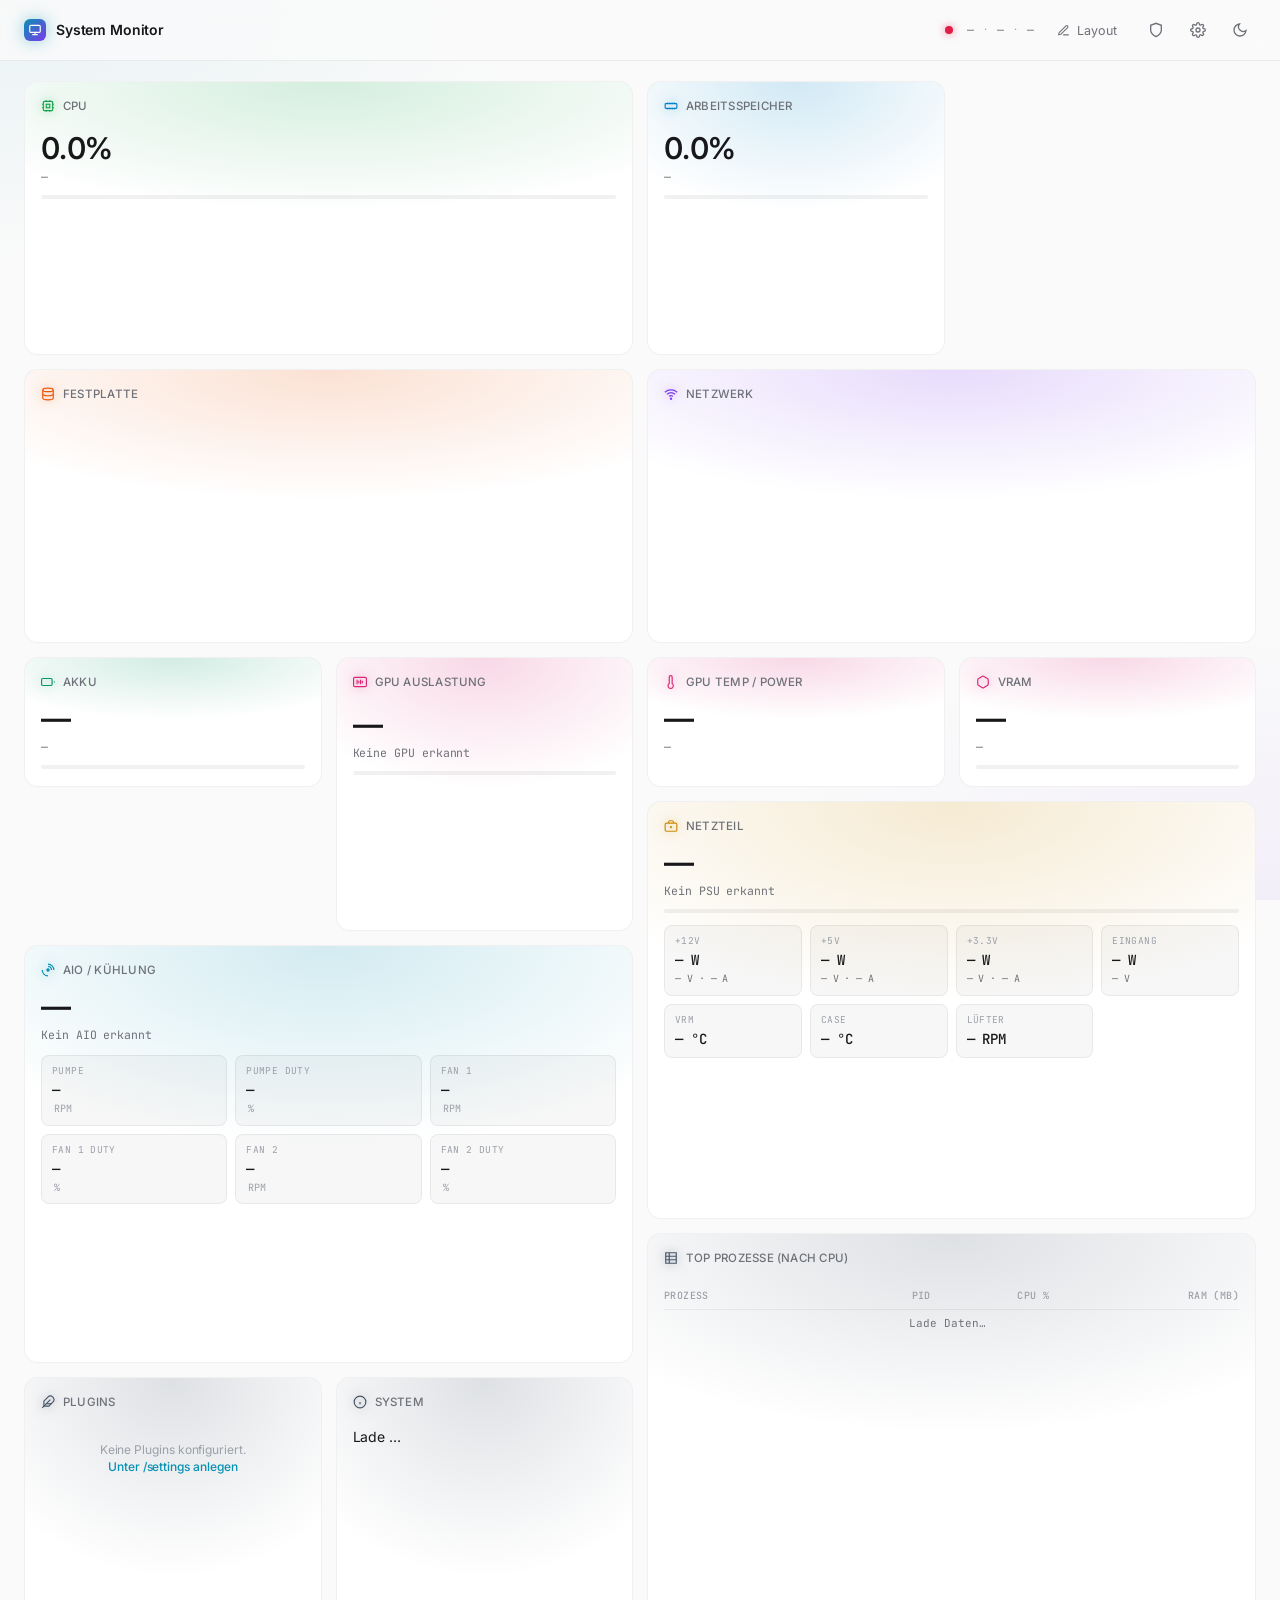
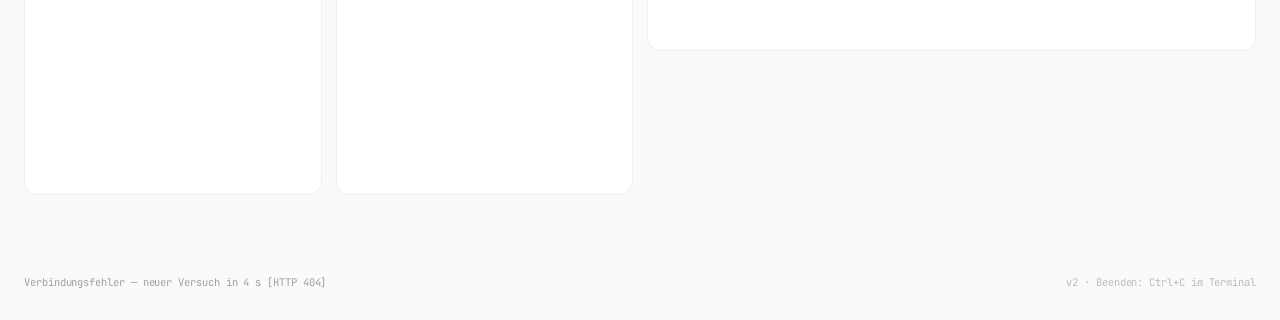
==== index.html @ d812b633 "Add files via upload" ====
<!DOCTYPE html>
<html lang="de" data-theme="dark">
<head>
  <meta charset="UTF-8" />
  <meta name="viewport" content="width=device-width, initial-scale=1.0" />
  <title>System Monitor</title>
  <link rel="preconnect" href="https://fonts.googleapis.com" />
  <link rel="preconnect" href="https://fonts.gstatic.com" crossorigin />
  <link href="https://fonts.googleapis.com/css2?family=Inter:wght@400;500;600;700&family=JetBrains+Mono:wght@400;500;600&display=swap" rel="stylesheet" />
  <link rel="stylesheet" href="style.css" />
</head>
<body data-edit="0">

  <!-- ── Topbar ─────────────────────────────────────────────────────── -->
  <header class="topbar">
    <div class="topbar-left">
      <svg class="logo-icon" viewBox="0 0 24 24" fill="none" stroke="currentColor" stroke-width="2" stroke-linecap="round" stroke-linejoin="round" aria-label="System Monitor">
        <rect x="3" y="4" width="18" height="12" rx="2"/>
        <path d="M8 20h8M12 16v4"/>
      </svg>
      <span class="logo-text">System Monitor</span>
    </div>

    <div class="topbar-right">
      <span class="status-dot online" title="Verbindungs­status"></span>
      <span id="hostname" class="meta">—</span>
      <span class="meta-divider">·</span>
      <span id="uptime" class="meta">—</span>
      <span class="meta-divider">·</span>
      <span id="timestamp" class="meta">—</span>

      <button class="edit-btn" id="edit-toggle" aria-label="Layout bearbeiten">
        <svg viewBox="0 0 24 24" fill="none" stroke="currentColor" stroke-width="2" stroke-linecap="round" stroke-linejoin="round">
          <path d="M12 20h9"/>
          <path d="M16.5 3.5a2.121 2.121 0 0 1 3 3L7 19l-4 1 1-4z"/>
        </svg>
        <span id="edit-label">Layout</span>
      </button>

      <a href="/settings" class="admin-link" title="Admin-Bereich" aria-label="Admin">
        <svg width="16" height="16" viewBox="0 0 24 24" fill="none" stroke="currentColor" stroke-width="2"><path d="M12 22s8-4 8-10V5l-8-3-8 3v7c0 6 8 10 8 10z"/></svg>
      </a>
      <button class="settings-btn" id="settings-btn" aria-label="Einstellungen">
        <svg width="16" height="16" viewBox="0 0 24 24" fill="none" stroke="currentColor" stroke-width="2"><circle cx="12" cy="12" r="3"/><path d="M19.4 15a1.65 1.65 0 0 0 .33 1.82l.06.06a2 2 0 0 1 0 2.83 2 2 0 0 1-2.83 0l-.06-.06a1.65 1.65 0 0 0-1.82-.33 1.65 1.65 0 0 0-1 1.51V21a2 2 0 0 1-4 0v-.09A1.65 1.65 0 0 0 9 19.4a1.65 1.65 0 0 0-1.82.33l-.06.06a2 2 0 0 1-2.83 0 2 2 0 0 1 0-2.83l.06-.06a1.65 1.65 0 0 0 .33-1.82 1.65 1.65 0 0 0-1.51-1H3a2 2 0 0 1 0-4h.09A1.65 1.65 0 0 0 4.6 9a1.65 1.65 0 0 0-.33-1.82l-.06-.06a2 2 0 0 1 0-2.83 2 2 0 0 1 2.83 0l.06.06a1.65 1.65 0 0 0 1.82.33H9a1.65 1.65 0 0 0 1-1.51V3a2 2 0 0 1 4 0v.09a1.65 1.65 0 0 0 1 1.51 1.65 1.65 0 0 0 1.82-.33l.06-.06a2 2 0 0 1 2.83 0 2 2 0 0 1 0 2.83l-.06.06a1.65 1.65 0 0 0-.33 1.82V9a1.65 1.65 0 0 0 1.51 1H21a2 2 0 0 1 0 4h-.09a1.65 1.65 0 0 0-1.51 1z"/></svg>
      </button>
      <button class="theme-toggle" data-theme-toggle aria-label="Theme wechseln">
        <svg width="16" height="16" viewBox="0 0 24 24" fill="none" stroke="currentColor" stroke-width="2"><path d="M21 12.79A9 9 0 1 1 11.21 3 7 7 0 0 0 21 12.79z"/></svg>
      </button>
    </div>
  </header>

  <!-- ── Dashboard ───────────────────────────────────────────────────── -->
  <main class="dashboard" id="dashboard">

    <!-- CPU -->
    <div class="card" data-card-id="cpu">
      <div class="card-edit-chrome">
        <button class="resize-chip" data-size="S" title="Klein">S</button>
        <button class="resize-chip" data-size="M" title="Mittel">M</button>
        <button class="resize-chip" data-size="L" title="Groß">L</button>
        <button class="remove-chip" data-action="hide" title="Ausblenden">×</button>
      </div>
      <div class="card-header">
        <svg viewBox="0 0 24 24" fill="none" stroke="currentColor" stroke-width="2"><rect x="4" y="4" width="16" height="16" rx="2"/><rect x="9" y="9" width="6" height="6"/><path d="M9 2v2M15 2v2M9 20v2M15 20v2M2 9h2M2 15h2M20 9h2M20 15h2"/></svg>
        <span class="card-label">CPU</span>
        <span class="card-extra" id="cpu-temp"></span>
      </div>
      <div class="card-row">
        <div class="card-value" id="cpu-pct">0.0%</div>
        <div class="spark-host" id="cpu-spark"></div>
      </div>
      <div class="card-sub" id="cpu-info">—</div>
      <div class="progress-bar"><div class="progress-fill" id="cpu-bar"></div></div>
      <div class="cpu-cores-grid" id="cpu-cores" title="Auslastung pro logischem Kern"></div>
    </div>

    <!-- RAM -->
    <div class="card" data-card-id="ram">
      <div class="card-edit-chrome">
        <button class="resize-chip" data-size="S">S</button>
        <button class="resize-chip" data-size="M">M</button>
        <button class="resize-chip" data-size="L">L</button>
        <button class="remove-chip" data-action="hide">×</button>
      </div>
      <div class="card-header">
        <svg viewBox="0 0 24 24" fill="none" stroke="currentColor" stroke-width="2"><rect x="2" y="8" width="20" height="8" rx="1"/><path d="M6 8V6M10 8V6M14 8V6M18 8V6M6 16v2M10 16v2M14 16v2M18 16v2"/></svg>
        <span class="card-label">Arbeitsspeicher</span>
      </div>
      <div class="card-row">
        <div class="card-value" id="ram-pct">0.0%</div>
        <div class="spark-host" id="ram-spark"></div>
      </div>
      <div class="card-sub" id="ram-info">—</div>
      <div class="progress-bar"><div class="progress-fill" id="ram-bar"></div></div>
      <div class="card-sub muted" id="ram-swap" style="display:none"></div>
    </div>

    <!-- Disk -->
    <div class="card" data-card-id="disk">
      <div class="card-edit-chrome">
        <button class="resize-chip" data-size="S">S</button>
        <button class="resize-chip" data-size="M">M</button>
        <button class="resize-chip" data-size="L">L</button>
        <button class="remove-chip" data-action="hide">×</button>
      </div>
      <div class="card-header">
        <svg viewBox="0 0 24 24" fill="none" stroke="currentColor" stroke-width="2"><ellipse cx="12" cy="5" rx="9" ry="3"/><path d="M21 12c0 1.66-4 3-9 3s-9-1.34-9-3"/><path d="M3 5v14c0 1.66 4 3 9 3s9-1.34 9-3V5"/></svg>
        <span class="card-label">Festplatte</span>
        <span class="card-extra" id="disk-io"></span>
      </div>
      <div id="disk-list"></div>
      <div class="spark-host wide" id="disk-spark"></div>
    </div>

    <!-- Netzwerk -->
    <div class="card" data-card-id="net">
      <div class="card-edit-chrome">
        <button class="resize-chip" data-size="S">S</button>
        <button class="resize-chip" data-size="M">M</button>
        <button class="resize-chip" data-size="L">L</button>
        <button class="remove-chip" data-action="hide">×</button>
      </div>
      <div class="card-header">
        <svg viewBox="0 0 24 24" fill="none" stroke="currentColor" stroke-width="2"><path d="M5 12.55a11 11 0 0 1 14.08 0"/><path d="M1.42 9a16 16 0 0 1 21.16 0"/><path d="M8.53 16.11a6 6 0 0 1 6.95 0"/><circle cx="12" cy="20" r="1" fill="currentColor"/></svg>
        <span class="card-label">Netzwerk</span>
      </div>
      <div id="net-interfaces-list"></div>
      <div class="spark-host wide" id="net-spark"></div>
    </div>

    <!-- Akku -->
    <div class="card" data-card-id="battery">
      <div class="card-edit-chrome">
        <button class="resize-chip" data-size="S">S</button>
        <button class="resize-chip" data-size="M">M</button>
        <button class="resize-chip" data-size="L">L</button>
        <button class="remove-chip" data-action="hide">×</button>
      </div>
      <div class="card-header">
        <svg viewBox="0 0 24 24" fill="none" stroke="currentColor" stroke-width="2"><rect x="1" y="6" width="18" height="12" rx="2"/><path d="M23 13v-2"/></svg>
        <span class="card-label">Akku</span>
      </div>
      <div class="card-value" id="bat-val">—</div>
      <div class="card-sub" id="bat-sub">—</div>
      <div class="progress-bar"><div class="progress-fill" id="bat-bar"></div></div>
    </div>

    <!-- GPU -->
    <div class="card" data-card-id="gpu">
      <div class="card-edit-chrome">
        <button class="resize-chip" data-size="S">S</button>
        <button class="resize-chip" data-size="M">M</button>
        <button class="resize-chip" data-size="L">L</button>
        <button class="remove-chip" data-action="hide">×</button>
      </div>
      <div class="card-header">
        <svg viewBox="0 0 24 24" fill="none" stroke="currentColor" stroke-width="2"><rect x="1" y="4" width="22" height="16" rx="2"/><path d="M7 8v8M10 10v4M13 8v8M16 10v4"/></svg>
        <span class="card-label">GPU Auslastung</span>
      </div>
      <div class="card-row">
        <div class="card-value" id="gpu-load">—</div>
        <div class="spark-host" id="gpu-spark"></div>
      </div>
      <div class="card-sub" id="gpu-name">Keine GPU erkannt</div>
      <div class="progress-bar"><div class="progress-fill" id="gpu-bar"></div></div>
    </div>

    <!-- GPU Temp / Power -->
    <div class="card" data-card-id="gputemp">
      <div class="card-edit-chrome">
        <button class="resize-chip" data-size="S">S</button>
        <button class="resize-chip" data-size="M">M</button>
        <button class="resize-chip" data-size="L">L</button>
        <button class="remove-chip" data-action="hide">×</button>
      </div>
      <div class="card-header">
        <svg viewBox="0 0 24 24" fill="none" stroke="currentColor" stroke-width="2"><path d="M14 14.76V3.5a2.5 2.5 0 0 0-5 0v11.26a4.5 4.5 0 1 0 5 0z"/></svg>
        <span class="card-label">GPU Temp / Power</span>
      </div>
      <div class="card-value" id="gpu-temp-val">—</div>
      <div class="card-sub" id="gpu-power">—</div>
    </div>

    <!-- VRAM -->
    <div class="card" data-card-id="vram">
      <div class="card-edit-chrome">
        <button class="resize-chip" data-size="S">S</button>
        <button class="resize-chip" data-size="M">M</button>
        <button class="resize-chip" data-size="L">L</button>
        <button class="remove-chip" data-action="hide">×</button>
      </div>
      <div class="card-header">
        <svg viewBox="0 0 24 24" fill="none" stroke="currentColor" stroke-width="2"><path d="M21 16V8a2 2 0 0 0-1-1.73l-7-4a2 2 0 0 0-2 0l-7 4A2 2 0 0 0 3 8v8a2 2 0 0 0 1 1.73l7 4a2 2 0 0 0 2 0l7-4A2 2 0 0 0 21 16z"/></svg>
        <span class="card-label">VRAM</span>
      </div>
      <div class="card-value" id="vram-pct">—</div>
      <div class="card-sub" id="vram-info">—</div>
      <div class="progress-bar"><div class="progress-fill" id="vram-bar"></div></div>
    </div>

    <!-- PSU -->
    <div class="card" data-card-id="psu">
      <div class="card-edit-chrome">
        <button class="resize-chip" data-size="S">S</button>
        <button class="resize-chip" data-size="M">M</button>
        <button class="resize-chip" data-size="L">L</button>
        <button class="remove-chip" data-action="hide">×</button>
      </div>
      <div class="card-header">
        <svg viewBox="0 0 24 24" fill="none" stroke="currentColor" stroke-width="2"><rect x="2" y="7" width="20" height="14" rx="2"/><path d="M16 7V5a2 2 0 0 0-2-2h-4a2 2 0 0 0-2 2v2"/><line x1="12" y1="12" x2="12" y2="16"/><line x1="10" y1="14" x2="14" y2="14"/></svg>
        <span class="card-label">Netzteil</span>
      </div>
      <div class="psu-top">
        <div>
          <div class="card-value" id="psu-total">—</div>
          <div class="card-sub" id="psu-name">Kein PSU erkannt</div>
        </div>
        <div class="psu-efficiency" id="psu-efficiency-box" style="display:none">
          <span id="psu-efficiency">—</span><span class="psu-eff-unit">% Eff.</span>
        </div>
      </div>
      <div class="progress-bar"><div class="progress-fill" id="psu-bar"></div></div>
      <div class="psu-rails">
        <div class="psu-rail"><span class="psu-rail-label">+12V</span><span class="psu-rail-val"><span id="psu-12v-w">—</span> W</span><span class="psu-rail-sub"><span id="psu-12v-v">—</span> V · <span id="psu-12v-a">—</span> A</span></div>
        <div class="psu-rail"><span class="psu-rail-label">+5V</span><span class="psu-rail-val"><span id="psu-5v-w">—</span> W</span><span class="psu-rail-sub"><span id="psu-5v-v">—</span> V · <span id="psu-5v-a">—</span> A</span></div>
        <div class="psu-rail"><span class="psu-rail-label">+3.3V</span><span class="psu-rail-val"><span id="psu-33v-w">—</span> W</span><span class="psu-rail-sub"><span id="psu-33v-v">—</span> V · <span id="psu-33v-a">—</span> A</span></div>
        <div class="psu-rail"><span class="psu-rail-label">Eingang</span><span class="psu-rail-val"><span id="psu-input-w">—</span> W</span><span class="psu-rail-sub"><span id="psu-input-v">—</span> V</span></div>
        <div class="psu-rail"><span class="psu-rail-label">VRM</span><span class="psu-rail-val"><span id="psu-temp-vrm">—</span> °C</span></div>
        <div class="psu-rail"><span class="psu-rail-label">Case</span><span class="psu-rail-val"><span id="psu-temp-case">—</span> °C</span></div>
        <div class="psu-rail"><span class="psu-rail-label">Lüfter</span><span class="psu-rail-val"><span id="psu-fan">—</span> RPM</span></div>
      </div>
    </div>

    <!-- AIO -->
    <div class="card" data-card-id="aio">
      <div class="card-edit-chrome">
        <button class="resize-chip" data-size="S">S</button>
        <button class="resize-chip" data-size="M">M</button>
        <button class="resize-chip" data-size="L">L</button>
        <button class="remove-chip" data-action="hide">×</button>
      </div>
      <div class="card-header">
        <svg viewBox="0 0 24 24" fill="none" stroke="currentColor" stroke-width="2"><path d="M12 2a10 10 0 0 1 10 10"/><path d="M12 6a6 6 0 0 1 6 6"/><circle cx="12" cy="12" r="2" fill="currentColor"/><path d="M2 12a10 10 0 0 0 10 10"/></svg>
        <span class="card-label">AIO / Kühlung</span>
      </div>
      <div class="card-value" id="aio-temp">—</div>
      <div class="card-sub" id="aio-name">Kein AIO erkannt</div>
      <div class="aio-grid">
        <div class="aio-item"><span class="aio-label">Pumpe</span><span id="aio-pump-rpm">—</span><span class="aio-unit">RPM</span></div>
        <div class="aio-item"><span class="aio-label">Pumpe Duty</span><span id="aio-pump-duty">—</span><span class="aio-unit">%</span></div>
        <div class="aio-item"><span class="aio-label">Fan 1</span><span id="aio-fan1-rpm">—</span><span class="aio-unit">RPM</span></div>
        <div class="aio-item"><span class="aio-label">Fan 1 Duty</span><span id="aio-fan1-duty">—</span><span class="aio-unit">%</span></div>
        <div class="aio-item"><span class="aio-label">Fan 2</span><span id="aio-fan2-rpm">—</span><span class="aio-unit">RPM</span></div>
        <div class="aio-item"><span class="aio-label">Fan 2 Duty</span><span id="aio-fan2-duty">—</span><span class="aio-unit">%</span></div>
      </div>
    </div>

    <!-- Top Prozesse -->
    <div class="card" data-card-id="procs">
      <div class="card-edit-chrome">
        <button class="resize-chip" data-size="S">S</button>
        <button class="resize-chip" data-size="M">M</button>
        <button class="resize-chip" data-size="L">L</button>
        <button class="remove-chip" data-action="hide">×</button>
      </div>
      <div class="card-header">
        <svg viewBox="0 0 24 24" fill="none" stroke="currentColor" stroke-width="2"><path d="M3 3h18v18H3zM3 9h18M3 15h18M9 3v18"/></svg>
        <span class="card-label">Top Prozesse (nach CPU)</span>
      </div>
      <table class="proc-table">
        <thead><tr><th>Prozess</th><th>PID</th><th>CPU %</th><th>RAM (MB)</th></tr></thead>
        <tbody id="proc-body"><tr><td colspan="4" class="proc-loading">Lade Daten…</td></tr></tbody>
      </table>
    </div>

    <!-- Plugins -->
    <div class="card" data-card-id="plugins">
      <div class="card-edit-chrome">
        <button class="resize-chip" data-size="S">S</button>
        <button class="resize-chip" data-size="M">M</button>
        <button class="resize-chip" data-size="L">L</button>
        <button class="remove-chip" data-action="hide">×</button>
      </div>
      <div class="card-header">
        <svg viewBox="0 0 24 24" fill="none" stroke="currentColor" stroke-width="2"><path d="M20.24 12.24a6 6 0 0 0-8.49-8.49L5 10.5V19h8.5z"/><line x1="16" y1="8" x2="2" y2="22"/><line x1="17.5" y1="15" x2="9" y2="15"/></svg>
        <span class="card-label">Plugins</span>
        <span class="card-extra" id="plugins-status"></span>
      </div>
      <div id="plugins-list" class="plugins-list">
        <div class="plugins-empty">Keine Plugins konfiguriert.<br>
          <a href="/settings" class="plugins-link">Unter /settings anlegen</a>
        </div>
      </div>
    </div>

    <!-- System-Info -->
    <div class="card" data-card-id="sysinfo">
      <div class="card-edit-chrome">
        <button class="resize-chip" data-size="S">S</button>
        <button class="resize-chip" data-size="M">M</button>
        <button class="resize-chip" data-size="L">L</button>
        <button class="remove-chip" data-action="hide">×</button>
      </div>
      <div class="card-header">
        <svg viewBox="0 0 24 24" fill="none" stroke="currentColor" stroke-width="2"><circle cx="12" cy="12" r="10"/><line x1="12" y1="16" x2="12" y2="12"/><line x1="12" y1="8" x2="12.01" y2="8"/></svg>
        <span class="card-label">System</span>
      </div>
      <div id="system-info" class="sys-info">Lade …</div>
    </div>

  </main>

  <!-- ── Hidden cards drawer (edit mode) ───────────────────────────── -->
  <div class="hidden-drawer" id="hidden-drawer">
    <div class="hint">Ausgeblendete Kacheln — klicken zum Wiederherstellen</div>
  </div>

  <!-- ── Edit toolbar ─────────────────────────────────────────────── -->
  <div class="edit-toolbar" id="edit-toolbar">
    <div class="et-info"><b id="et-count">0</b> Kacheln · Ziehen zum Sortieren · S/M/L für Größe</div>
    <div class="et-sep"></div>
    <button class="et-btn" id="et-reset">Zurücksetzen</button>
    <button class="et-btn primary" id="et-done">Fertig &amp; speichern</button>
  </div>

  <!-- ── Footer ───────────────────────────────────────────────────── -->
  <footer class="footer">
    <span id="refresh-note">Verbinde …</span>
    <span class="footer-hint">v2 · Beenden: Ctrl+C im Terminal</span>
  </footer>

  <!-- ── Settings Overlay (Quick-Panel) ───────────────────────────── -->
  <div class="settings-overlay" id="settings-overlay"></div>
  <aside class="settings-panel" id="settings-panel" aria-hidden="true">
    <div class="settings-header">
      <span class="settings-title">Dashboard konfigurieren</span>
      <button class="settings-close" id="settings-close" aria-label="Schließen">
        <svg width="14" height="14" viewBox="0 0 24 24" fill="none" stroke="currentColor" stroke-width="2"><line x1="18" y1="6" x2="6" y2="18"/><line x1="6" y1="6" x2="18" y2="18"/></svg>
      </button>
    </div>
    <div class="settings-section">
      <div class="settings-section-title">Allgemein</div>
      <div class="settings-row">
        <label class="settings-label" for="cfg-title">Titel</label>
        <input class="settings-input" id="cfg-title" type="text" />
      </div>
      <div class="settings-row">
        <label class="settings-label" for="cfg-refresh">Aktualisierung (ms)</label>
        <input class="settings-input" id="cfg-refresh" type="number" min="1000" step="500" />
      </div>
    </div>
    <div class="settings-section">
      <div class="settings-section-title">Kacheln — ziehen zum Sortieren</div>
      <ul class="settings-card-list" id="settings-card-list"></ul>
    </div>
    <div class="settings-footer">
      <button class="settings-save" id="settings-save">Speichern</button>
      <span class="settings-status" id="settings-status"></span>
    </div>
  </aside>

  <script src="app.js"></script>
  <script>
/* =========================================================================
   System Monitor — Dashboard Edit Layer (v2)
   - Drag & Drop zum Sortieren
   - S/M/L Resize per Kachel (12-Spalten Bento-Grid)
   - Verbergen → Wiederherstellen über Chip-Drawer
   - Persistenz lokal in localStorage (Override über Backend-Config)
   ========================================================================= */

(function () {
  const LS_KEY = 'sysmon-layout-v2';
  const CARD_IDS = [
    'cpu', 'ram', 'gpu', 'disk', 'net', 'battery',
    'gputemp', 'vram', 'psu', 'aio', 'procs', 'plugins', 'sysinfo'
  ];

  // Per-Kachel Größen-Presets (CSS-Grid Spans)
  const SIZE_PRESETS = {
    cpu:     { S: { w: 3, h: 2 }, M: { w: 6, h: 2 }, L: { w: 6, h: 3 } },
    ram:     { S: { w: 3, h: 1 }, M: { w: 3, h: 2 }, L: { w: 6, h: 2 } },
    gpu:     { S: { w: 3, h: 1 }, M: { w: 3, h: 2 }, L: { w: 6, h: 2 } },
    disk:    { S: { w: 3, h: 2 }, M: { w: 6, h: 2 }, L: { w: 6, h: 3 } },
    net:     { S: { w: 3, h: 2 }, M: { w: 6, h: 2 }, L: { w: 6, h: 3 } },
    battery: { S: { w: 3, h: 1 }, M: { w: 3, h: 2 }, L: { w: 6, h: 2 } },
    gputemp: { S: { w: 3, h: 1 }, M: { w: 3, h: 2 }, L: { w: 6, h: 2 } },
    vram:    { S: { w: 3, h: 1 }, M: { w: 3, h: 2 }, L: { w: 6, h: 2 } },
    psu:     { S: { w: 3, h: 3 }, M: { w: 6, h: 3 }, L: { w: 12, h: 3 } },
    aio:     { S: { w: 3, h: 3 }, M: { w: 6, h: 3 }, L: { w: 12, h: 3 } },
    procs:   { S: { w: 3, h: 3 }, M: { w: 6, h: 3 }, L: { w: 6, h: 4 } },
    plugins: { S: { w: 3, h: 2 }, M: { w: 3, h: 3 }, L: { w: 6, h: 3 } },
    sysinfo: { S: { w: 3, h: 2 }, M: { w: 3, h: 3 }, L: { w: 6, h: 3 } },
  };

  const CARD_NAMES = {
    cpu: 'CPU', ram: 'Arbeitsspeicher', gpu: 'GPU', disk: 'Festplatte',
    net: 'Netzwerk', battery: 'Akku', gputemp: 'GPU Temp', vram: 'VRAM',
    psu: 'Netzteil', aio: 'AIO', procs: 'Prozesse', plugins: 'Plugins',
    sysinfo: 'System',
  };

  /* ─── Layout state ───────────────────────────────────────────────── */
  let layout = loadLayout();

  function loadLayout() {
    try {
      const raw = localStorage.getItem(LS_KEY);
      if (raw) {
        const parsed = JSON.parse(raw);
        if (Array.isArray(parsed)) {
          // Sicherstellen, dass alle bekannten Karten enthalten sind
          const seen = new Set(parsed.map(p => p.id));
          for (const id of CARD_IDS) {
            if (!seen.has(id)) parsed.push({ id, w: null, h: null, hidden: false });
          }
          return parsed.filter(p => CARD_IDS.includes(p.id));
        }
      }
    } catch (e) {
      console.warn('[edit] layout parse error', e);
    }
    // Default: keine Overrides — Backend bestimmt Reihenfolge/Sichtbarkeit
    return CARD_IDS.map(id => ({ id, w: null, h: null, hidden: false }));
  }

  function saveLayout() {
    try { localStorage.setItem(LS_KEY, JSON.stringify(layout)); }
    catch (e) { console.warn('[edit] localStorage failed', e); }
  }

  /* ─── Apply layout to DOM ────────────────────────────────────────── */
  function applyLayout() {
    const grid = document.getElementById('dashboard');
    if (!grid) return;

    layout.forEach((item, idx) => {
      const el = grid.querySelector(`.card[data-card-id="${item.id}"]`);
      if (!el) return;

      // Größe (nur wenn explizit gesetzt — sonst CSS-Default behalten)
      if (item.w != null) el.setAttribute('data-w', String(item.w));
      else el.removeAttribute('data-w');
      if (item.h != null) el.setAttribute('data-h', String(item.h));
      else el.removeAttribute('data-h');

      // Sichtbarkeit
      if (item.hidden) {
        el.style.display = 'none';
      } else if (el.style.display === 'none') {
        // Nur überschreiben, wenn wir's verstecken — sonst app.js seinen Lauf lassen
        el.style.display = '';
      }

      // Reihenfolge (nur wenn User Layout vom Default abweicht)
      const userHasReordered = layout.some(l => l.w != null || l.h != null || l.hidden);
      if (userHasReordered) {
        el.style.order = String(idx);
      }

      // Aktiven Resize-Chip markieren
      const preset = SIZE_PRESETS[item.id];
      if (preset && item.w != null && item.h != null) {
        const activeSize = Object.entries(preset)
          .find(([, v]) => v.w === item.w && v.h === item.h)?.[0];
        el.querySelectorAll('.resize-chip').forEach(c => {
          c.classList.toggle('active', c.dataset.size === activeSize);
        });
      } else {
        el.querySelectorAll('.resize-chip').forEach(c => c.classList.remove('active'));
      }
    });

    renderHiddenDrawer();
    updateEditCount();
  }

  function renderHiddenDrawer() {
    const drawer = document.getElementById('hidden-drawer');
    if (!drawer) return;
    drawer.querySelectorAll('.hidden-chip').forEach(n => n.remove());

    const hidden = layout.filter(l => l.hidden);
    drawer.classList.toggle('has-items', hidden.length > 0);

    for (const item of hidden) {
      const chip = document.createElement('button');
      chip.className = 'hidden-chip';
      chip.type = 'button';
      chip.innerHTML = `
        <svg viewBox="0 0 24 24" fill="none" stroke="currentColor" stroke-width="2"><line x1="12" y1="5" x2="12" y2="19"/><line x1="5" y1="12" x2="19" y2="12"/></svg>
        ${CARD_NAMES[item.id] || item.id}`;
      chip.addEventListener('click', () => {
        item.hidden = false;
        saveLayout();
        applyLayout();
      });
      drawer.appendChild(chip);
    }
  }

  function updateEditCount() {
    const visibleCards = document.querySelectorAll('.card');
    const visible = [...visibleCards].filter(el => el.style.display !== 'none').length;
    const countEl = document.getElementById('et-count');
    if (countEl) countEl.textContent = visible;
  }

  /* ─── Edit Mode Toggle ───────────────────────────────────────────── */
  function setEditMode(on) {
    document.body.dataset.edit = on ? '1' : '0';
    const label = document.getElementById('edit-label');
    if (label) label.textContent = on ? 'Fertig' : 'Layout';
  }

  /* ─── Drag & Drop Reorder ────────────────────────────────────────── */
  let dragId = null;

  function bindDrag(card) {
    card.setAttribute('draggable', 'true');

    card.addEventListener('dragstart', e => {
      if (document.body.dataset.edit !== '1') {
        e.preventDefault();
        return;
      }
      dragId = card.dataset.cardId;
      card.classList.add('dragging');
      e.dataTransfer.effectAllowed = 'move';
      try { e.dataTransfer.setData('text/plain', dragId); } catch {}
    });

    card.addEventListener('dragend', () => {
      card.classList.remove('dragging');
      document.querySelectorAll('.drop-target').forEach(n => n.classList.remove('drop-target'));
      dragId = null;
    });

    card.addEventListener('dragover', e => {
      if (document.body.dataset.edit !== '1' || !dragId) return;
      if (card.dataset.cardId === dragId) return;
      e.preventDefault();
      e.dataTransfer.dropEffect = 'move';
      card.classList.add('drop-target');
    });

    card.addEventListener('dragleave', () => card.classList.remove('drop-target'));

    card.addEventListener('drop', e => {
      e.preventDefault();
      card.classList.remove('drop-target');
      if (!dragId || card.dataset.cardId === dragId) return;

      const fromIdx = layout.findIndex(x => x.id === dragId);
      const toIdx = layout.findIndex(x => x.id === card.dataset.cardId);
      if (fromIdx < 0 || toIdx < 0) return;

      const [moved] = layout.splice(fromIdx, 1);
      layout.splice(toIdx, 0, moved);
      saveLayout();
      applyLayout();
    });
  }

  /* ─── Resize / Hide ──────────────────────────────────────────────── */
  function bindChrome(card) {
    const id = card.dataset.cardId;

    card.querySelectorAll('.resize-chip').forEach(chip => {
      chip.addEventListener('click', e => {
        e.stopPropagation();
        const size = chip.dataset.size;
        const preset = SIZE_PRESETS[id];
        if (!preset || !preset[size]) return;

        const item = layout.find(x => x.id === id);
        if (!item) return;

        item.w = preset[size].w;
        item.h = preset[size].h;
        saveLayout();
        applyLayout();
      });
    });

    const removeBtn = card.querySelector('.remove-chip');
    if (removeBtn) {
      removeBtn.addEventListener('click', e => {
        e.stopPropagation();
        const item = layout.find(x => x.id === id);
        if (!item) return;
        item.hidden = true;
        saveLayout();
        applyLayout();
      });
    }
  }

  /* ─── Init ───────────────────────────────────────────────────────── */
  function init() {
    document.querySelectorAll('.card[data-card-id]').forEach(card => {
      bindDrag(card);
      bindChrome(card);
    });

    const editBtn = document.getElementById('edit-toggle');
    if (editBtn) {
      editBtn.addEventListener('click', () => {
        setEditMode(document.body.dataset.edit !== '1');
      });
    }

    const doneBtn = document.getElementById('et-done');
    if (doneBtn) doneBtn.addEventListener('click', () => setEditMode(false));

    const resetBtn = document.getElementById('et-reset');
    if (resetBtn) {
      resetBtn.addEventListener('click', () => {
        if (!confirm('Layout zurücksetzen? Die Backend-Konfiguration aus /settings wird wieder verwendet.')) return;
        localStorage.removeItem(LS_KEY);
        layout = loadLayout();
        // data-w/data-h Attribute entfernen, display zurücksetzen
        document.querySelectorAll('.card[data-card-id]').forEach(el => {
          el.removeAttribute('data-w');
          el.removeAttribute('data-h');
          el.style.display = '';
          el.style.order = '';
          el.querySelectorAll('.resize-chip').forEach(c => c.classList.remove('active'));
        });
        renderHiddenDrawer();
        updateEditCount();
      });
    }

    // ESC zum Beenden
    document.addEventListener('keydown', e => {
      if (e.key === 'Escape' && document.body.dataset.edit === '1') {
        setEditMode(false);
      }
    });

    // Layout nach app.js applyConfig anwenden (kleines Delay)
    setTimeout(() => {
      applyLayout();
    }, 250);

    // Falls Layout-Daten existieren, früh anwenden
    if (layout.some(l => l.w != null || l.h != null || l.hidden)) {
      applyLayout();
    }
  }

  if (document.readyState === 'loading') {
    document.addEventListener('DOMContentLoaded', init);
  } else {
    init();
  }
})();

</script>
</body>
</html>
---- style.css ----
/* =========================================================================
   System Monitor — v2 Stylesheet
   - Dark/Light Theme via [data-theme] on <html>
   - Cyan → Violett Akzent-Gradient
   - Bento-Grid Dashboard
   ========================================================================= */

:root[data-theme="dark"] {
  --bg: #08090b;
  --bg-elev: #0d0f12;
  --card: #0f1115;
  --card-hover: #131519;
  --border: rgba(255, 255, 255, 0.06);
  --border-strong: rgba(255, 255, 255, 0.10);
  --border-accent: rgba(255, 255, 255, 0.18);
  --text: #e8eaee;
  --text-2: #8a8f98;
  --text-3: #5b6068;

  --accent: #22d3ee;
  --accent-2: #a78bfa;
  --accent-text: #0a1416;

  --c-cpu: #4ade80;
  --c-ram: #38bdf8;
  --c-disk: #fb923c;
  --c-net: #a78bfa;
  --c-gpu: #f472b6;
  --c-gputemp: #f472b6;
  --c-vram: #f472b6;
  --c-battery: #34d399;
  --c-psu: #facc15;
  --c-aio: #22d3ee;
  --c-procs: #94a3b8;
  --c-plugins: #94a3b8;
  --c-sysinfo: #94a3b8;

  --ok: #34d399;
  --warn: #fb923c;
  --danger: #f43f5e;

  color-scheme: dark;
}

:root[data-theme="light"] {
  --bg: #fafafa;
  --bg-elev: #ffffff;
  --card: #ffffff;
  --card-hover: #f7f7f8;
  --border: rgba(0, 0, 0, 0.06);
  --border-strong: rgba(0, 0, 0, 0.10);
  --border-accent: rgba(0, 0, 0, 0.18);
  --text: #18181b;
  --text-2: #6e7178;
  --text-3: #9ca0a8;

  --accent: #0891b2;
  --accent-2: #7c3aed;
  --accent-text: #ffffff;

  --c-cpu: #16a34a;
  --c-ram: #0284c7;
  --c-disk: #ea580c;
  --c-net: #7c3aed;
  --c-gpu: #db2777;
  --c-gputemp: #db2777;
  --c-vram: #db2777;
  --c-battery: #059669;
  --c-psu: #ca8a04;
  --c-aio: #0891b2;
  --c-procs: #475569;
  --c-plugins: #475569;
  --c-sysinfo: #475569;

  --ok: #059669;
  --warn: #ea580c;
  --danger: #e11d48;

  color-scheme: light;
}

* { box-sizing: border-box; }

html, body {
  margin: 0;
  padding: 0;
  background:
    radial-gradient(ellipse 70% 50% at 0% 0%, color-mix(in srgb, var(--accent) 7%, transparent), transparent 60%),
    radial-gradient(ellipse 70% 50% at 100% 100%, color-mix(in srgb, var(--accent-2) 6%, transparent), transparent 60%),
    var(--bg);
  background-attachment: fixed;
  color: var(--text);
  font-family: 'Inter', -apple-system, BlinkMacSystemFont, 'Segoe UI', system-ui, sans-serif;
  font-size: 14px;
  line-height: 1.45;
  letter-spacing: -0.005em;
  -webkit-font-smoothing: antialiased;
}

a { color: inherit; text-decoration: none; }
button { font-family: inherit; }

::-webkit-scrollbar { width: 8px; height: 8px; }
::-webkit-scrollbar-track { background: transparent; }
::-webkit-scrollbar-thumb { background: var(--border-strong); border-radius: 4px; }
::-webkit-scrollbar-thumb:hover { background: var(--text-3); }

/* ─────────────────────────────  topbar  ────────────────────────────── */
.topbar {
  position: sticky; top: 0; z-index: 50;
  display: flex; align-items: center; justify-content: space-between;
  padding: 14px 24px;
  background: color-mix(in srgb, var(--bg) 80%, transparent);
  backdrop-filter: saturate(140%) blur(12px);
  -webkit-backdrop-filter: saturate(140%) blur(12px);
  border-bottom: 1px solid var(--border);
}

.topbar-left {
  display: flex; align-items: center; gap: 10px;
  font-weight: 600; font-size: 14px; letter-spacing: -0.01em;
}

.logo-icon {
  width: 22px; height: 22px;
  padding: 4px;
  border-radius: 6px;
  background: linear-gradient(135deg, var(--accent), var(--accent-2));
  color: #ffffff;
  box-shadow: 0 0 16px color-mix(in srgb, var(--accent) 40%, transparent);
}

.logo-text {
  font-weight: 600;
}

.topbar-right {
  display: flex; align-items: center; gap: 10px;
}

.meta {
  font-family: 'JetBrains Mono', monospace;
  font-size: 11.5px;
  color: var(--text-2);
}

.meta-divider {
  color: var(--text-3);
  font-size: 11px;
}

.status-dot {
  width: 8px; height: 8px; border-radius: 50%;
  background: var(--ok);
  box-shadow: 0 0 0 0 color-mix(in srgb, var(--ok) 50%, transparent),
              0 0 8px color-mix(in srgb, var(--ok) 60%, transparent);
  animation: dotPulse 2.4s ease-out infinite;
  margin-right: 4px;
}

.status-dot.offline {
  background: var(--danger);
  animation: none;
  box-shadow: 0 0 8px color-mix(in srgb, var(--danger) 60%, transparent);
}

@keyframes dotPulse {
  0%   { box-shadow: 0 0 0 0   color-mix(in srgb, var(--ok) 50%, transparent), 0 0 8px color-mix(in srgb, var(--ok) 60%, transparent); }
  70%  { box-shadow: 0 0 0 8px color-mix(in srgb, var(--ok) 0%,  transparent), 0 0 8px color-mix(in srgb, var(--ok) 60%, transparent); }
  100% { box-shadow: 0 0 0 0   color-mix(in srgb, var(--ok) 0%,  transparent), 0 0 8px color-mix(in srgb, var(--ok) 60%, transparent); }
}

.settings-btn, .theme-toggle, .admin-link, .edit-btn {
  width: 32px; height: 32px;
  display: inline-flex; align-items: center; justify-content: center;
  background: transparent;
  color: var(--text-2);
  border: 1px solid transparent;
  border-radius: 8px;
  cursor: pointer;
  transition: all .15s ease;
}
.settings-btn:hover, .theme-toggle:hover, .admin-link:hover, .edit-btn:hover {
  color: var(--text);
  background: var(--card);
  border-color: var(--border);
}

.edit-btn {
  width: auto; padding: 0 12px;
  font-size: 12.5px;
  gap: 7px;
}
.edit-btn svg { width: 13px; height: 13px; }
body[data-edit="1"] .edit-btn {
  background: linear-gradient(135deg, var(--accent), var(--accent-2));
  color: var(--accent-text);
  border-color: transparent;
  box-shadow: 0 0 0 3px color-mix(in srgb, var(--accent) 18%, transparent);
}

/* ─────────────────────────────  dashboard / bento  ─────────────────── */
.dashboard {
  display: grid;
  grid-template-columns: repeat(12, 1fr);
  grid-auto-rows: 130px;
  gap: 14px;
  padding: 20px 24px 60px;
  max-width: 1600px;
  margin: 0 auto;
  position: relative;
}

body[data-edit="1"] .dashboard {
  background-image:
    linear-gradient(to right, var(--border) 1px, transparent 1px),
    linear-gradient(to bottom, var(--border) 1px, transparent 1px);
  background-size: calc((100% - 13 * 14px) / 12 + 14px) 144px;
  background-position: 0 0;
  border-radius: 14px;
}

/* ─────────────────────────────  cards  ─────────────────────────────── */
.card {
  background: var(--card);
  border: 1px solid var(--border);
  border-radius: 14px;
  padding: 16px;
  display: flex; flex-direction: column;
  position: relative;
  overflow: hidden;
  grid-column: span 3;
  grid-row: span 2;
  transition: border-color .2s ease, transform .2s ease, opacity .2s ease;
}

.card::before {
  content: "";
  position: absolute; inset: 0;
  background: radial-gradient(120% 80% at 50% 0%, color-mix(in srgb, var(--c, var(--accent)) 18%, transparent), transparent 60%);
  pointer-events: none;
}

.card:hover { border-color: var(--border-strong); }

.card[data-w="3"]  { grid-column: span 3; }
.card[data-w="4"]  { grid-column: span 4; }
.card[data-w="6"]  { grid-column: span 6; }
.card[data-w="8"]  { grid-column: span 8; }
.card[data-w="12"] { grid-column: span 12; }
.card[data-h="1"]  { grid-row: span 1; }
.card[data-h="2"]  { grid-row: span 2; }
.card[data-h="3"]  { grid-row: span 3; }
.card[data-h="4"]  { grid-row: span 4; }

/* defaults per card-id */
.card[data-card-id="cpu"]     { --c: var(--c-cpu);     grid-column: span 6; grid-row: span 2; }
.card[data-card-id="ram"]     { --c: var(--c-ram);     grid-column: span 3; grid-row: span 2; }
.card[data-card-id="disk"]    { --c: var(--c-disk);    grid-column: span 6; grid-row: span 2; }
.card[data-card-id="net"]     { --c: var(--c-net);     grid-column: span 6; grid-row: span 2; }
.card[data-card-id="battery"] { --c: var(--c-battery); grid-column: span 3; grid-row: span 1; }
.card[data-card-id="gpu"]     { --c: var(--c-gpu);     grid-column: span 3; grid-row: span 2; }
.card[data-card-id="gputemp"] { --c: var(--c-gputemp); grid-column: span 3; grid-row: span 1; }
.card[data-card-id="vram"]    { --c: var(--c-vram);    grid-column: span 3; grid-row: span 1; }
.card[data-card-id="psu"]     { --c: var(--c-psu);     grid-column: span 6; grid-row: span 3; }
.card[data-card-id="aio"]     { --c: var(--c-aio);     grid-column: span 6; grid-row: span 3; }
.card[data-card-id="procs"]   { --c: var(--c-procs);   grid-column: span 6; grid-row: span 3; }
.card[data-card-id="plugins"] { --c: var(--c-plugins); grid-column: span 3; grid-row: span 3; }
.card[data-card-id="sysinfo"] { --c: var(--c-sysinfo); grid-column: span 3; grid-row: span 3; }

.card-header {
  display: flex; align-items: center; gap: 8px;
  color: var(--text-2);
  font-size: 11.5px; font-weight: 500;
  letter-spacing: 0.02em; text-transform: uppercase;
  margin-bottom: 12px;
  position: relative; z-index: 1;
}

.card-header svg {
  width: 14px; height: 14px;
  color: var(--c, var(--text-2));
  filter: drop-shadow(0 0 6px color-mix(in srgb, var(--c, var(--accent)) 50%, transparent));
}

.card-label { flex: 1; }

.card-extra {
  font-family: 'JetBrains Mono', monospace;
  font-size: 10.5px;
  color: var(--text-3);
  text-transform: none;
  letter-spacing: 0;
  display: inline-flex; align-items: center; gap: 6px;
}

.card-value {
  font-family: 'Inter', sans-serif;
  font-weight: 600;
  font-size: 30px;
  letter-spacing: -0.02em;
  color: var(--text);
  font-variant-numeric: tabular-nums;
  line-height: 1;
  position: relative; z-index: 1;
}
.card-value.warn   { color: var(--warn); }
.card-value.danger { color: var(--danger); }

.card-sub {
  font-size: 11.5px;
  color: var(--text-2);
  font-family: 'JetBrains Mono', monospace;
  margin-top: 6px;
  position: relative; z-index: 1;
}
.card-sub.muted { color: var(--text-3); }

.card-row {
  display: flex; align-items: flex-end; justify-content: space-between; gap: 10px;
  position: relative; z-index: 1;
}

/* progress bar */
.progress-bar {
  height: 4px; border-radius: 999px;
  background: color-mix(in srgb, var(--text) 6%, transparent);
  overflow: hidden;
  margin-top: 10px;
  position: relative; z-index: 1;
}
.progress-fill {
  display: block; height: 100%;
  width: 0%;
  background: linear-gradient(90deg, color-mix(in srgb, var(--c, var(--accent)) 70%, transparent), var(--c, var(--accent)));
  border-radius: 999px;
  box-shadow: 0 0 8px color-mix(in srgb, var(--c, var(--accent)) 50%, transparent);
  transition: width .8s cubic-bezier(.16, 1, .3, 1), background .2s ease;
}
.progress-fill.warn {
  background: linear-gradient(90deg, color-mix(in srgb, var(--warn) 70%, transparent), var(--warn));
  box-shadow: 0 0 8px color-mix(in srgb, var(--warn) 50%, transparent);
}
.progress-fill.danger {
  background: linear-gradient(90deg, color-mix(in srgb, var(--danger) 70%, transparent), var(--danger));
  box-shadow: 0 0 10px color-mix(in srgb, var(--danger) 60%, transparent);
}

/* sparkline */
.spark-host {
  flex: 1; min-width: 0;
  height: 36px;
}
.spark-host.wide {
  margin-top: auto;
  height: 48px;
}
.spark {
  width: 100%; height: 100%;
  display: block;
}
.spark-line {
  fill: none;
  stroke: var(--c, var(--accent));
  stroke-width: 1.5;
  filter: drop-shadow(0 0 4px color-mix(in srgb, var(--c, var(--accent)) 60%, transparent));
}
.spark-area {
  fill: color-mix(in srgb, var(--c, var(--accent)) 22%, transparent);
  stroke: none;
}
.spark.warn   .spark-line { stroke: var(--warn); }
.spark.warn   .spark-area { fill:   color-mix(in srgb, var(--warn) 22%, transparent); }
.spark.danger .spark-line { stroke: var(--danger); }
.spark.danger .spark-area { fill:   color-mix(in srgb, var(--danger) 22%, transparent); }

/* temp badge */
.temp-badge {
  display: inline-flex; align-items: center;
  padding: 2px 7px;
  border-radius: 999px;
  background: color-mix(in srgb, var(--c, var(--accent)) 18%, transparent);
  color: var(--c, var(--accent));
  font-family: 'JetBrains Mono', monospace;
  font-size: 10.5px;
  font-weight: 500;
  border: 1px solid color-mix(in srgb, var(--c, var(--accent)) 22%, transparent);
}
.temp-badge.warn   { background: color-mix(in srgb, var(--warn) 18%, transparent);   color: var(--warn);   border-color: color-mix(in srgb, var(--warn) 30%, transparent); }
.temp-badge.danger { background: color-mix(in srgb, var(--danger) 22%, transparent); color: var(--danger); border-color: color-mix(in srgb, var(--danger) 35%, transparent); }

/* ─────────────────────────────  CPU cores grid  ────────────────────── */
.cpu-cores-grid {
  display: grid;
  grid-template-columns: repeat(16, 1fr);
  gap: 3px;
  margin-top: 10px;
  position: relative; z-index: 1;
}
.core {
  position: relative;
  display: flex; flex-direction: column;
  align-items: center;
  gap: 2px;
}
.core-bar {
  width: 100%;
  height: 14px;
  border-radius: 3px;
  background: color-mix(in srgb, var(--text) 6%, transparent);
  overflow: hidden;
  position: relative;
}
.core-fill {
  display: block;
  height: 100%;
  background: linear-gradient(90deg, color-mix(in srgb, var(--c, var(--accent)) 60%, transparent), var(--c, var(--accent)));
  transition: width .6s cubic-bezier(.16, 1, .3, 1);
}
.core-fill.warn   { background: linear-gradient(90deg, color-mix(in srgb, var(--warn) 60%, transparent), var(--warn)); }
.core-fill.danger { background: linear-gradient(90deg, color-mix(in srgb, var(--danger) 60%, transparent), var(--danger)); }
.core-label {
  font-family: 'JetBrains Mono', monospace;
  font-size: 8px;
  color: var(--text-3);
  line-height: 1;
}

/* ─────────────────────────────  disk list  ─────────────────────────── */
.disk-item {
  padding: 6px 0;
  border-bottom: 1px dashed var(--border);
  position: relative; z-index: 1;
}
.disk-item:last-child { border-bottom: 0; }
.disk-item-header {
  display: flex; align-items: center; justify-content: space-between;
  gap: 10px;
}
.disk-label {
  font-family: 'JetBrains Mono', monospace;
  font-size: 11.5px;
  color: var(--text);
  overflow: hidden; text-overflow: ellipsis; white-space: nowrap;
  flex: 1; min-width: 0;
}
.disk-pct-badge {
  font-family: 'JetBrains Mono', monospace;
  font-size: 10px;
  padding: 1px 7px;
  border-radius: 999px;
  background: color-mix(in srgb, var(--c, var(--accent)) 16%, transparent);
  color: var(--c, var(--accent));
  border: 1px solid color-mix(in srgb, var(--c, var(--accent)) 22%, transparent);
}
.disk-pct-badge.warn   { background: color-mix(in srgb, var(--warn) 18%, transparent); color: var(--warn); border-color: color-mix(in srgb, var(--warn) 30%, transparent); }
.disk-pct-badge.danger { background: color-mix(in srgb, var(--danger) 22%, transparent); color: var(--danger); border-color: color-mix(in srgb, var(--danger) 35%, transparent); }
.disk-progress {
  margin-top: 6px;
  height: 3px;
}
.disk-item-info {
  font-family: 'JetBrains Mono', monospace;
  font-size: 10.5px;
  color: var(--text-2);
  margin-top: 4px;
}
.disk-free { color: var(--text-3); }

/* io pills */
.io-pill {
  display: inline-flex; align-items: center; gap: 4px;
  padding: 2px 8px;
  border-radius: 999px;
  background: color-mix(in srgb, var(--c, var(--accent)) 16%, transparent);
  color: var(--c, var(--accent));
  font-family: 'JetBrains Mono', monospace;
  font-size: 10px;
  border: 1px solid color-mix(in srgb, var(--c, var(--accent)) 22%, transparent);
}
.io-arrow { font-weight: 600; }

/* ─────────────────────────────  network list  ──────────────────────── */
.net-iface {
  padding: 8px 0;
  border-bottom: 1px dashed var(--border);
  position: relative; z-index: 1;
}
.net-iface:last-child { border-bottom: 0; }
.net-iface-header {
  display: flex; align-items: center; justify-content: space-between;
  gap: 10px;
}
.net-iface-name {
  font-family: 'JetBrains Mono', monospace;
  font-size: 12px;
  color: var(--text);
  font-weight: 500;
}
.net-iface-ip {
  font-family: 'JetBrains Mono', monospace;
  font-size: 10.5px;
  color: var(--text-3);
}
.net-iface-speeds {
  display: flex; align-items: center; gap: 10px;
  margin-top: 4px;
  flex-wrap: wrap;
}
.net-speed-item {
  display: inline-flex; align-items: center; gap: 4px;
}
.net-arrow {
  font-family: 'JetBrains Mono', monospace;
  font-size: 10px;
  color: var(--text-3);
  font-weight: 600;
}
.net-speed-val {
  font-family: 'JetBrains Mono', monospace;
  font-size: 11px;
  color: var(--text-2);
}
.net-speed-val.net-active {
  color: var(--c, var(--accent));
  text-shadow: 0 0 6px color-mix(in srgb, var(--c, var(--accent)) 40%, transparent);
}
.net-traffic {
  font-family: 'JetBrains Mono', monospace;
  font-size: 10px;
  color: var(--text-3);
  margin-left: auto;
}

/* ─────────────────────────────  process table  ─────────────────────── */
.proc-table {
  width: 100%;
  border-collapse: collapse;
  font-family: 'JetBrains Mono', monospace;
  font-size: 11px;
  margin-top: 4px;
  position: relative; z-index: 1;
}
.proc-table th {
  text-align: left; font-weight: 500;
  color: var(--text-3);
  font-size: 10px;
  text-transform: uppercase; letter-spacing: 0.04em;
  padding: 6px 8px 6px 0;
  border-bottom: 1px solid var(--border);
}
.proc-table th:nth-child(2),
.proc-table th:nth-child(3),
.proc-table th:nth-child(4),
.proc-table td:nth-child(2),
.proc-table td:nth-child(3),
.proc-table td:nth-child(4) {
  text-align: right;
  padding-right: 0;
}
.proc-table td {
  color: var(--text-2);
  padding: 6px 8px 6px 0;
  border-bottom: 1px dashed var(--border);
  font-variant-numeric: tabular-nums;
}
.proc-table tbody tr:last-child td { border-bottom: 0; }
.proc-table tbody tr:hover td { color: var(--text); }
.proc-name { color: var(--text) !important; }
.proc-pid  { color: var(--text-3); }
.proc-cpu.ok     { color: var(--c-cpu); }
.proc-cpu.warn   { color: var(--warn); }
.proc-cpu.danger { color: var(--danger); }
.proc-cpu.idle   { color: var(--text-3); }
.proc-loading {
  text-align: center !important;
  color: var(--text-3);
  padding: 20px 0;
}

/* ─────────────────────────────  PSU  ────────────────────────────────── */
.psu-top {
  display: flex; align-items: flex-start; justify-content: space-between;
  gap: 14px;
  position: relative; z-index: 1;
}
.psu-efficiency {
  text-align: right;
  font-family: 'JetBrains Mono', monospace;
}
.psu-efficiency #psu-efficiency {
  font-size: 22px;
  color: var(--c, var(--accent));
  font-weight: 600;
}
.psu-eff-unit {
  font-size: 11px;
  color: var(--text-3);
  margin-left: 4px;
}

.psu-rails {
  display: grid;
  grid-template-columns: repeat(4, 1fr);
  gap: 8px;
  margin-top: 12px;
  position: relative; z-index: 1;
}
.psu-rail {
  padding: 8px 10px;
  background: color-mix(in srgb, var(--text) 3%, transparent);
  border: 1px solid var(--border);
  border-radius: 8px;
  display: flex; flex-direction: column;
  gap: 2px;
}
.psu-rail-label {
  font-family: 'JetBrains Mono', monospace;
  font-size: 9.5px;
  color: var(--text-3);
  text-transform: uppercase; letter-spacing: 0.04em;
}
.psu-rail-val {
  font-family: 'JetBrains Mono', monospace;
  font-size: 14px;
  color: var(--text);
  font-weight: 500;
  font-variant-numeric: tabular-nums;
}
.psu-rail-sub {
  font-family: 'JetBrains Mono', monospace;
  font-size: 10px;
  color: var(--text-2);
}

/* ─────────────────────────────  AIO  ────────────────────────────────── */
.aio-grid {
  display: grid;
  grid-template-columns: repeat(3, 1fr);
  gap: 8px;
  margin-top: 12px;
  position: relative; z-index: 1;
}
.aio-item {
  padding: 8px 10px;
  background: color-mix(in srgb, var(--text) 3%, transparent);
  border: 1px solid var(--border);
  border-radius: 8px;
  display: flex; flex-direction: column;
  gap: 2px;
}
.aio-label {
  font-family: 'JetBrains Mono', monospace;
  font-size: 9.5px;
  color: var(--text-3);
  text-transform: uppercase;
  letter-spacing: 0.04em;
}
.aio-item > span:nth-child(2) {
  font-family: 'JetBrains Mono', monospace;
  font-size: 14px;
  color: var(--text);
  font-weight: 500;
  font-variant-numeric: tabular-nums;
}
.aio-unit {
  font-family: 'JetBrains Mono', monospace;
  font-size: 10px;
  color: var(--text-3);
  margin-left: 2px;
}

/* ─────────────────────────────  plugins (dashboard tile)  ──────────── */
.plugins-list {
  display: flex; flex-direction: column;
  gap: 8px;
  margin-top: 4px;
  position: relative; z-index: 1;
  overflow-y: auto;
}
.plugin-item {
  padding: 10px 12px;
  border-radius: 8px;
  background: color-mix(in srgb, var(--text) 3%, transparent);
  border: 1px solid var(--border);
}
.plugin-item.ok     { border-color: color-mix(in srgb, var(--ok) 25%, transparent); }
.plugin-item.danger { border-color: color-mix(in srgb, var(--danger) 30%, transparent); }
.plugin-item-head {
  display: flex; align-items: center; justify-content: space-between;
  margin-bottom: 6px;
}
.plugin-item-label {
  font-size: 11.5px;
  color: var(--text);
  font-weight: 500;
}
.plugin-type-badge {
  font-family: 'JetBrains Mono', monospace;
  font-size: 9.5px;
  padding: 1px 6px;
  border-radius: 4px;
  background: color-mix(in srgb, var(--text) 8%, transparent);
  color: var(--text-2);
  text-transform: uppercase;
  letter-spacing: 0.04em;
}
.plugin-output {
  font-family: 'JetBrains Mono', monospace;
  font-size: 10.5px;
  color: var(--text-2);
  margin: 0;
  white-space: pre-wrap;
  max-height: 100px;
  overflow: auto;
}
.plugin-output.error { color: var(--danger); }

.plugins-empty {
  font-size: 12px;
  color: var(--text-3);
  text-align: center;
  padding: 14px;
}
.plugins-link {
  color: var(--accent);
  text-decoration: none;
  font-weight: 500;
}
.plugins-link:hover { text-decoration: underline; }

/* ─────────────────────────────  sys-info  ───────────────────────────── */
.sys-info {
  display: flex; flex-direction: column;
  gap: 6px;
  margin-top: 4px;
  position: relative; z-index: 1;
}
.sys-row {
  display: flex; align-items: baseline; justify-content: space-between;
  gap: 12px;
  font-family: 'JetBrains Mono', monospace;
  font-size: 11px;
  padding: 4px 0;
  border-bottom: 1px dashed var(--border);
}
.sys-row:last-child { border-bottom: 0; }
.sys-row span { color: var(--text-3); }
.sys-row b {
  color: var(--text);
  font-weight: 500;
  text-align: right;
  overflow: hidden; text-overflow: ellipsis;
}

/* ─────────────────────────────  footer  ─────────────────────────────── */
.footer {
  padding: 20px 24px 30px;
  max-width: 1600px;
  margin: 0 auto;
  display: flex; align-items: center; justify-content: space-between;
  font-family: 'JetBrains Mono', monospace;
  font-size: 10.5px;
  color: var(--text-3);
}
.footer-hint { opacity: 0.7; }

/* ─────────────────────────────  in-page settings panel  ─────────────── */
.settings-overlay {
  position: fixed; inset: 0; z-index: 80;
  background: rgba(0, 0, 0, 0.4);
  backdrop-filter: blur(6px);
  -webkit-backdrop-filter: blur(6px);
  opacity: 0;
  pointer-events: none;
  transition: opacity .2s ease;
}
.settings-overlay.open { opacity: 1; pointer-events: auto; }

.settings-panel {
  position: fixed; top: 0; right: 0; bottom: 0;
  width: min(420px, 92vw);
  z-index: 90;
  background: var(--bg-elev);
  border-left: 1px solid var(--border-strong);
  display: flex; flex-direction: column;
  transform: translateX(100%);
  transition: transform .25s cubic-bezier(.16, 1, .3, 1);
}
.settings-panel.open { transform: none; }

.settings-header {
  display: flex; align-items: center; justify-content: space-between;
  padding: 16px 20px;
  border-bottom: 1px solid var(--border);
}
.settings-title {
  font-size: 14px; font-weight: 600;
}
.settings-close {
  width: 28px; height: 28px;
  display: inline-flex; align-items: center; justify-content: center;
  background: transparent; color: var(--text-2);
  border: 1px solid var(--border);
  border-radius: 7px;
  cursor: pointer;
  transition: all .15s ease;
}
.settings-close:hover { color: var(--text); border-color: var(--border-accent); }

.settings-section { padding: 16px 20px; border-bottom: 1px solid var(--border); }
.settings-section-title {
  font-size: 10.5px;
  color: var(--text-3);
  text-transform: uppercase;
  letter-spacing: 0.08em;
  margin-bottom: 10px;
}
.settings-row {
  display: flex; flex-direction: column;
  gap: 6px;
  margin-bottom: 12px;
}
.settings-row:last-child { margin-bottom: 0; }
.settings-label {
  font-size: 12px;
  color: var(--text);
}
.settings-input {
  padding: 8px 12px;
  background: var(--bg);
  border: 1px solid var(--border-strong);
  border-radius: 8px;
  color: var(--text);
  font-size: 13px;
  font-family: inherit;
  outline: 0;
  transition: border-color .15s ease, box-shadow .15s ease;
}
.settings-input:focus {
  border-color: var(--accent);
  box-shadow: 0 0 0 3px color-mix(in srgb, var(--accent) 15%, transparent);
}

.settings-card-list {
  list-style: none;
  padding: 0; margin: 0;
  display: flex; flex-direction: column;
  border: 1px solid var(--border);
  border-radius: 10px;
  overflow: hidden;
}
.settings-card-item {
  display: flex; align-items: center; gap: 10px;
  padding: 10px 12px;
  background: var(--bg);
  border-bottom: 1px solid var(--border);
  cursor: grab;
}
.settings-card-item:last-child { border-bottom: 0; }
.settings-card-item:hover { background: var(--card-hover); }
.settings-card-item.dragging { opacity: 0.4; }
.drag-handle {
  display: inline-flex;
  color: var(--text-3);
  font-family: 'JetBrains Mono', monospace;
  font-size: 12px;
  cursor: grab;
}
.card-item-label { flex: 1; font-size: 12.5px; }
.toggle-switch { position: relative; width: 30px; height: 16px; cursor: pointer; }
.toggle-switch input { opacity: 0; position: absolute; inset: 0; cursor: pointer; }
.toggle-slider {
  position: absolute; inset: 0;
  background: color-mix(in srgb, var(--text) 8%, transparent);
  border-radius: 999px;
  transition: background .2s ease;
}
.toggle-slider::after {
  content: "";
  position: absolute;
  top: 2px; left: 2px;
  width: 12px; height: 12px;
  border-radius: 50%;
  background: var(--text-3);
  transition: transform .2s cubic-bezier(.16, 1, .3, 1), background .2s ease;
}
.toggle-switch input:checked + .toggle-slider {
  background: color-mix(in srgb, var(--accent) 35%, transparent);
  box-shadow: 0 0 8px color-mix(in srgb, var(--accent) 30%, transparent);
}
.toggle-switch input:checked + .toggle-slider::after {
  transform: translateX(14px);
  background: var(--accent);
}

.settings-footer {
  margin-top: auto;
  padding: 16px 20px;
  border-top: 1px solid var(--border);
  display: flex; align-items: center; gap: 10px;
}
.settings-save {
  padding: 9px 16px;
  background: linear-gradient(135deg, var(--accent), var(--accent-2));
  color: var(--accent-text);
  border: 0;
  border-radius: 8px;
  font-size: 13px; font-weight: 600;
  cursor: pointer;
  box-shadow: 0 2px 12px color-mix(in srgb, var(--accent) 30%, transparent);
}
.settings-save:hover { filter: brightness(1.08); }
.settings-status {
  font-family: 'JetBrains Mono', monospace;
  font-size: 11px;
  color: var(--ok);
}

/* ─────────────────────────────  edit-mode (cards)  ──────────────────── */
body[data-edit="1"] .card {
  cursor: grab;
  border-style: dashed;
  border-color: var(--border-strong);
}
body[data-edit="1"] .card:hover {
  border-color: var(--border-accent);
  background: var(--card-hover);
}
body[data-edit="1"] .card.dragging {
  opacity: 0.35; cursor: grabbing;
}
body[data-edit="1"] .card.drop-target {
  border-style: solid;
  border-color: var(--accent);
  box-shadow: 0 0 0 2px color-mix(in srgb, var(--accent) 30%, transparent);
}

.card-edit-chrome {
  display: none;
  position: absolute; top: 8px; right: 8px;
  gap: 4px;
  z-index: 5;
}
body[data-edit="1"] .card-edit-chrome { display: flex; }

.resize-chip, .remove-chip {
  width: 22px; height: 22px;
  display: inline-flex; align-items: center; justify-content: center;
  background: var(--bg);
  color: var(--text-2);
  border: 1px solid var(--border-strong);
  border-radius: 6px;
  font-family: 'JetBrains Mono', monospace;
  font-size: 10px;
  font-weight: 600;
  cursor: pointer;
  transition: all .12s ease;
}
.resize-chip:hover, .remove-chip:hover {
  color: var(--text);
  background: var(--card);
  border-color: var(--border-accent);
}
.resize-chip.active {
  background: linear-gradient(135deg, var(--accent), var(--accent-2));
  color: var(--accent-text);
  border-color: transparent;
}
.remove-chip:hover { color: var(--danger); border-color: color-mix(in srgb, var(--danger) 40%, transparent); }

body[data-edit="1"] .card::after {
  content: "";
  position: absolute;
  top: 10px; left: 12px;
  width: 14px; height: 14px;
  background-image: radial-gradient(circle, var(--text-3) 1px, transparent 1.4px);
  background-size: 4px 4px;
  opacity: 0.7;
  pointer-events: none;
}

/* edit toolbar */
.edit-toolbar {
  position: fixed; bottom: 24px; left: 50%;
  transform: translateX(-50%);
  display: none;
  align-items: center; gap: 6px;
  padding: 8px;
  background: var(--bg-elev);
  border: 1px solid var(--border-strong);
  border-radius: 14px;
  box-shadow: 0 8px 32px rgba(0, 0, 0, 0.5);
  z-index: 60;
}
body[data-edit="1"] .edit-toolbar { display: inline-flex; }
.et-info {
  font-size: 12px;
  color: var(--text-2);
  padding: 0 12px 0 8px;
}
.et-info b { color: var(--text); font-weight: 500; }
.et-btn {
  height: 30px; padding: 0 12px;
  display: inline-flex; align-items: center; gap: 6px;
  background: var(--card);
  color: var(--text);
  border: 1px solid var(--border);
  border-radius: 8px;
  font-size: 12px;
  cursor: pointer;
  font-family: inherit;
}
.et-btn:hover { background: var(--card-hover); border-color: var(--border-strong); }
.et-btn.primary {
  background: linear-gradient(135deg, var(--accent), var(--accent-2));
  color: var(--accent-text);
  border-color: transparent;
  font-weight: 600;
}
.et-sep {
  width: 1px;
  height: 20px;
  background: var(--border-strong);
  margin: 0 4px;
}

/* hidden cards drawer */
.hidden-drawer {
  position: fixed;
  bottom: 78px;
  left: 50%;
  transform: translateX(-50%);
  max-width: min(620px, 90vw);
  display: none;
  flex-wrap: wrap;
  gap: 6px;
  padding: 10px 12px;
  background: var(--bg-elev);
  border: 1px solid var(--border-strong);
  border-radius: 12px;
  z-index: 59;
}
body[data-edit="1"] .hidden-drawer.has-items { display: flex; }
.hidden-drawer .hint {
  width: 100%;
  font-size: 10.5px;
  color: var(--text-3);
  font-family: 'JetBrains Mono', monospace;
  margin-bottom: 4px;
}
.hidden-chip {
  display: inline-flex; align-items: center; gap: 6px;
  padding: 5px 10px;
  background: var(--card);
  border: 1px solid var(--border);
  border-radius: 999px;
  font-size: 11.5px;
  color: var(--text);
  cursor: pointer;
  font-family: inherit;
  transition: all .12s ease;
}
.hidden-chip:hover { background: var(--card-hover); border-color: var(--border-accent); }

/* ─────────────────────────────  responsive  ────────────────────────── */
@media (max-width: 1100px) {
  .dashboard { grid-template-columns: repeat(6, 1fr); grid-auto-rows: 120px; }
  .card[data-w="8"], .card[data-w="12"],
  .card[data-card-id="cpu"], .card[data-card-id="disk"], .card[data-card-id="net"],
  .card[data-card-id="psu"], .card[data-card-id="aio"], .card[data-card-id="procs"] { grid-column: span 6; }
  .card[data-w="6"]  { grid-column: span 6; }
  .card[data-w="4"]  { grid-column: span 3; }
}
@media (max-width: 700px) {
  .dashboard { grid-template-columns: repeat(2, 1fr); padding: 14px; }
  .card,
  .card[data-w], .card[data-card-id="cpu"], .card[data-card-id="ram"], .card[data-card-id="disk"],
  .card[data-card-id="net"], .card[data-card-id="battery"], .card[data-card-id="gpu"],
  .card[data-card-id="gputemp"], .card[data-card-id="vram"], .card[data-card-id="psu"],
  .card[data-card-id="aio"], .card[data-card-id="procs"], .card[data-card-id="plugins"],
  .card[data-card-id="sysinfo"] { grid-column: span 2; }
  .topbar { padding: 12px 16px; flex-wrap: wrap; gap: 8px; }
  .topbar-right { gap: 6px; }
  .meta, .meta-divider { display: none; }
  .psu-rails { grid-template-columns: repeat(2, 1fr); }
  .aio-grid { grid-template-columns: repeat(2, 1fr); }
  .cpu-cores-grid { grid-template-columns: repeat(8, 1fr); }
}
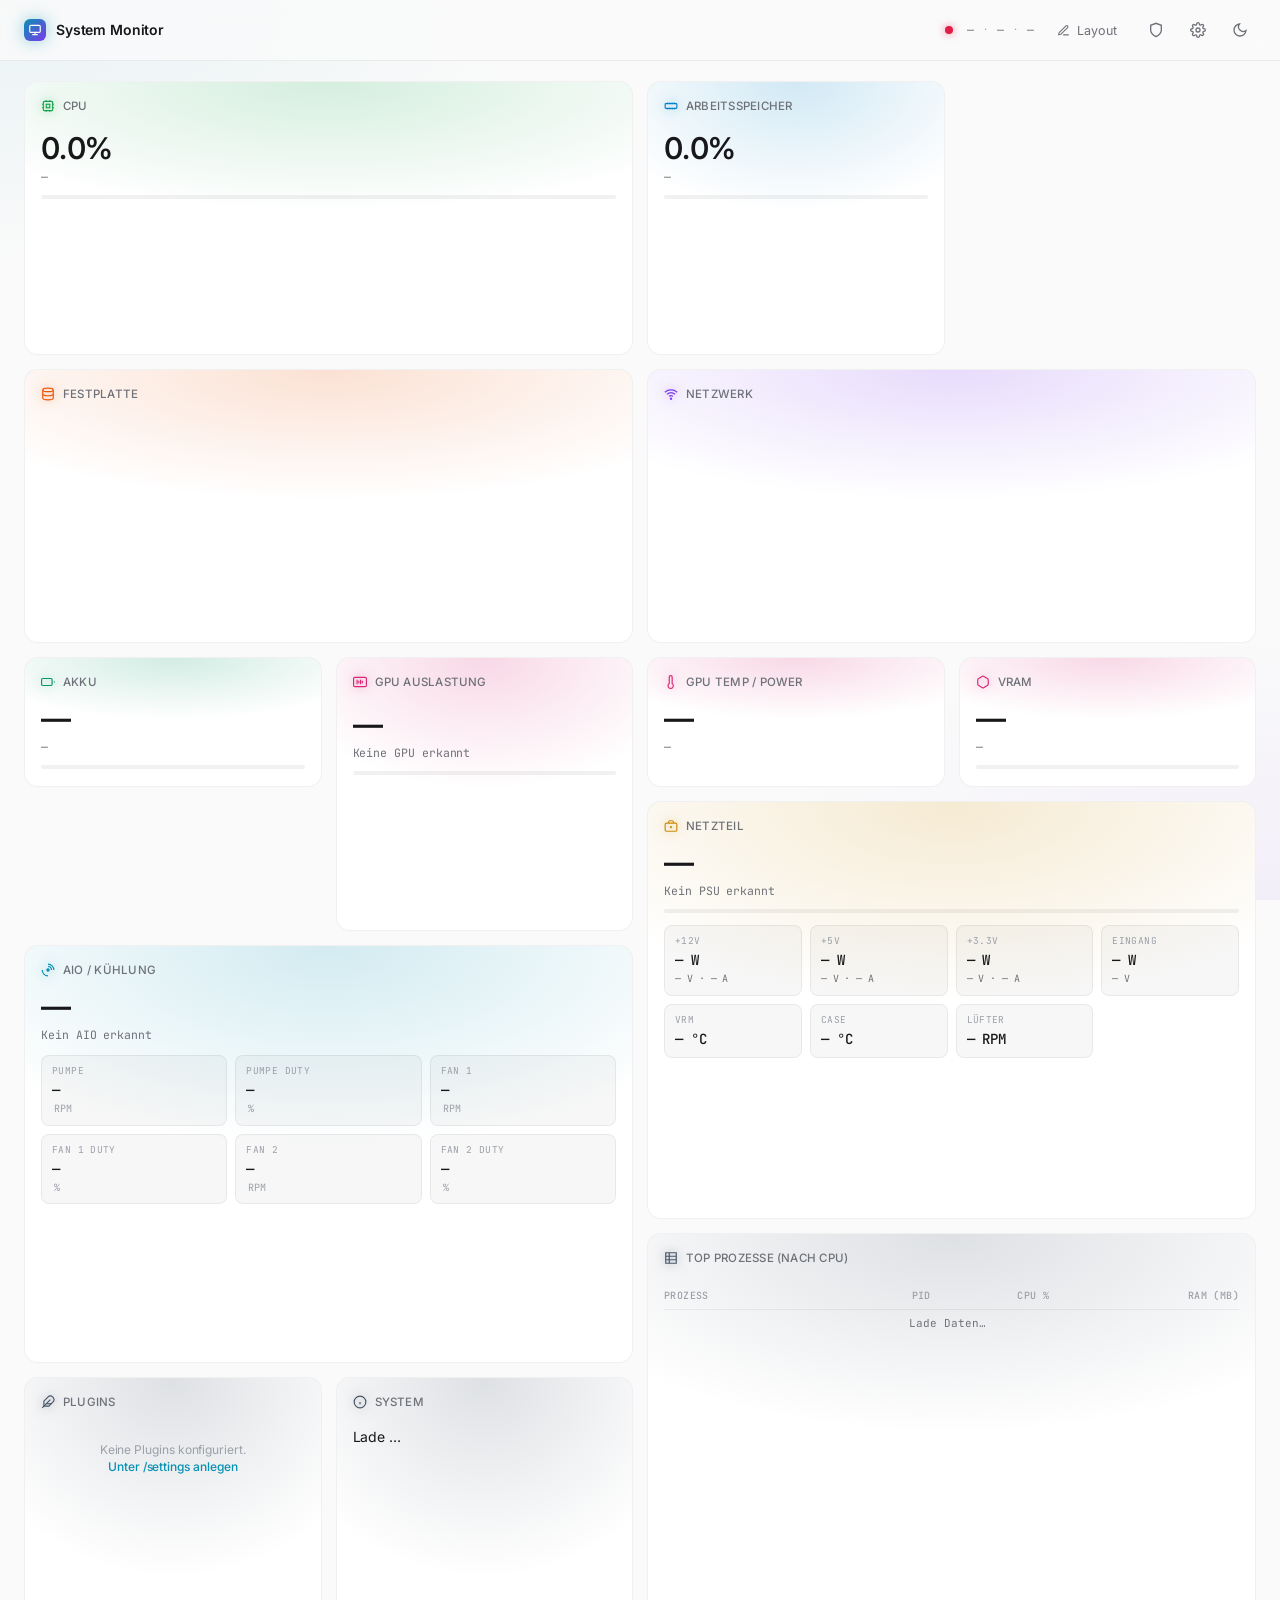
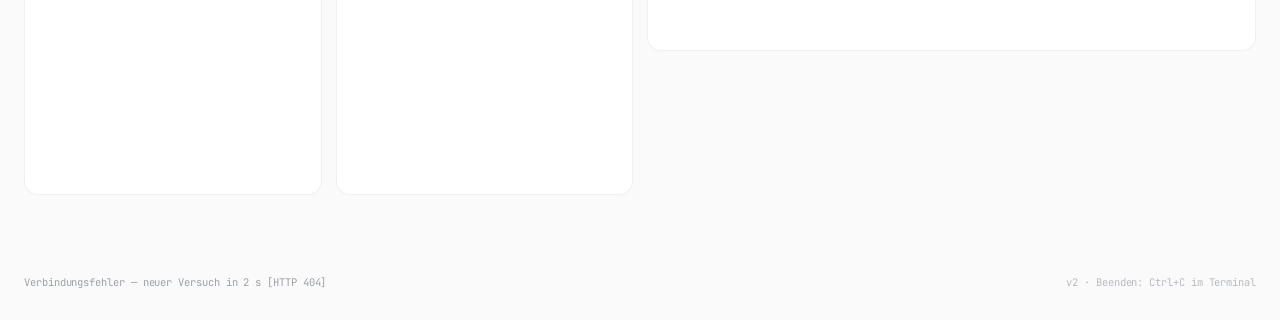
==== commit bda378f2: "Layout serverseitig in config.json persistieren statt nur localStorage Der Edit-Modus (Kachelgröße, " ====
--- a/index.html
+++ b/index.html
@@ -318,6 +318,7 @@
   <!-- ── Edit toolbar ─────────────────────────────────────────────── -->
   <div class="edit-toolbar" id="edit-toolbar">
     <div class="et-info"><b id="et-count">0</b> Kacheln · Ziehen zum Sortieren · S/M/L für Größe</div>
+    <span class="et-status" id="et-status"></span>
     <div class="et-sep"></div>
     <button class="et-btn" id="et-reset">Zurücksetzen</button>
     <button class="et-btn primary" id="et-done">Fertig &amp; speichern</button>
@@ -366,11 +367,12 @@
    - Drag & Drop zum Sortieren
    - S/M/L Resize per Kachel (12-Spalten Bento-Grid)
    - Verbergen → Wiederherstellen über Chip-Drawer
-   - Persistenz lokal in localStorage (Override über Backend-Config)
+   - Persistenz serverseitig in config.json (Schlüssel "layout") via app.js.
+     Fallback auf localStorage, wenn kein Admin-Token vorhanden ist.
    ========================================================================= */
 
 (function () {
-  const LS_KEY = 'sysmon-layout-v2';
+  const LS_KEY = 'sysmon-layout-v2';   // nur noch Legacy-/Fallback-Speicher
   const CARD_IDS = [
     'cpu', 'ram', 'gpu', 'disk', 'net', 'battery',
     'gputemp', 'vram', 'psu', 'aio', 'procs', 'plugins', 'sysinfo'
@@ -403,30 +405,67 @@
   /* ─── Layout state ───────────────────────────────────────────────── */
   let layout = loadLayout();
 
+  function normaliseLayout(arr) {
+    const seen = new Set(arr.map(p => p.id));
+    for (const id of CARD_IDS) {
+      if (!seen.has(id)) arr.push({ id, w: null, h: null, hidden: false });
+    }
+    return arr.filter(p => CARD_IDS.includes(p.id));
+  }
+
   function loadLayout() {
+    // 1) Primärquelle: serverseitige Config (config.json -> "layout")
+    const cfg = window.SysMon && window.SysMon.getConfig && window.SysMon.getConfig();
+    if (cfg && Array.isArray(cfg.layout) && cfg.layout.length) {
+      return normaliseLayout(cfg.layout.map(p => ({ ...p })));
+    }
+    // 2) Fallback / Legacy-Migration: altes localStorage-Layout übernehmen
     try {
       const raw = localStorage.getItem(LS_KEY);
       if (raw) {
         const parsed = JSON.parse(raw);
-        if (Array.isArray(parsed)) {
-          // Sicherstellen, dass alle bekannten Karten enthalten sind
-          const seen = new Set(parsed.map(p => p.id));
-          for (const id of CARD_IDS) {
-            if (!seen.has(id)) parsed.push({ id, w: null, h: null, hidden: false });
-          }
-          return parsed.filter(p => CARD_IDS.includes(p.id));
-        }
+        if (Array.isArray(parsed)) return normaliseLayout(parsed);
       }
     } catch (e) {
-      console.warn('[edit] layout parse error', e);
-    }
-    // Default: keine Overrides — Backend bestimmt Reihenfolge/Sichtbarkeit
+      console.warn('[edit] legacy layout parse error', e);
+    }
+    // 3) Default: keine Overrides — Backend bestimmt Reihenfolge/Sichtbarkeit
     return CARD_IDS.map(id => ({ id, w: null, h: null, hidden: false }));
   }
 
-  function saveLayout() {
+  // Schreibt das Layout in die Server-Config (config.json). Fällt bei fehlendem
+  // Admin-Token auf localStorage zurück, damit das Layout zumindest gerätelokal
+  // erhalten bleibt.
+  async function saveLayout() {
+    const cfg = window.SysMon && window.SysMon.getConfig && window.SysMon.getConfig();
+    if (cfg && window.SysMon.persistConfig) {
+      cfg.layout = layout;
+      try {
+        await window.SysMon.persistConfig();
+        try { localStorage.removeItem(LS_KEY); } catch {}
+        setStatus('✓ Layout gespeichert', 'ok');
+        return;
+      } catch (e) {
+        setStatus(
+          (e.status === 401 || e.status === 503)
+            ? 'Nur lokal — zum geräteübergreifenden Speichern im Admin (/settings) anmelden.'
+            : 'Server nicht erreichbar — nur lokal gespeichert.',
+          'warn'
+        );
+      }
+    }
     try { localStorage.setItem(LS_KEY, JSON.stringify(layout)); }
     catch (e) { console.warn('[edit] localStorage failed', e); }
+  }
+
+  let _statusTimer = null;
+  function setStatus(msg, kind) {
+    const el = document.getElementById('et-status');
+    if (!el) return;
+    el.textContent = msg;
+    el.className = 'et-status' + (kind ? ' ' + kind : '');
+    if (_statusTimer) clearTimeout(_statusTimer);
+    _statusTimer = setTimeout(() => { el.textContent = ''; el.className = 'et-status'; }, 4000);
   }
 
   /* ─── Apply layout to DOM ────────────────────────────────────────── */
@@ -618,7 +657,7 @@
       resetBtn.addEventListener('click', () => {
         if (!confirm('Layout zurücksetzen? Die Backend-Konfiguration aus /settings wird wieder verwendet.')) return;
         localStorage.removeItem(LS_KEY);
-        layout = loadLayout();
+        layout = CARD_IDS.map(id => ({ id, w: null, h: null, hidden: false }));
         // data-w/data-h Attribute entfernen, display zurücksetzen
         document.querySelectorAll('.card[data-card-id]').forEach(el => {
           el.removeAttribute('data-w');
@@ -629,6 +668,10 @@
         });
         renderHiddenDrawer();
         updateEditCount();
+        // Zurücksetzen serverseitig persistieren (leeres Layout).
+        saveLayout();
+        // app.js wendet danach Reihenfolge/Sichtbarkeit aus den cards an.
+        window.SysMon && window.SysMon.applyConfig && window.SysMon.applyConfig();
       });
     }
 
@@ -639,15 +682,17 @@
       }
     });
 
-    // Layout nach app.js applyConfig anwenden (kleines Delay)
-    setTimeout(() => {
+    // Sobald app.js die Server-Config geladen hat: Layout neu einlesen + anwenden.
+    document.addEventListener('sysmon:config', () => {
+      layout = loadLayout();
       applyLayout();
-    }, 250);
-
-    // Falls Layout-Daten existieren, früh anwenden
-    if (layout.some(l => l.w != null || l.h != null || l.hidden)) {
-      applyLayout();
-    }
+    });
+
+    // Falls die Config schon bereit ist (z. B. Event verpasst), direkt anwenden.
+    if (window.SysMon && window.SysMon.getConfig && window.SysMon.getConfig()) {
+      layout = loadLayout();
+    }
+    applyLayout();
   }
 
   if (document.readyState === 'loading') {
--- a/style.css
+++ b/style.css
@@ -1000,6 +1000,18 @@
   padding: 0 12px 0 8px;
 }
 .et-info b { color: var(--text); font-weight: 500; }
+.et-status {
+  font-size: 12px;
+  color: var(--text-2);
+  padding: 0 8px;
+  max-width: 340px;
+  white-space: nowrap;
+  overflow: hidden;
+  text-overflow: ellipsis;
+  transition: color .2s ease;
+}
+.et-status.ok   { color: var(--ok); }
+.et-status.warn { color: var(--warn); }
 .et-btn {
   height: 30px; padding: 0 12px;
   display: inline-flex; align-items: center; gap: 6px;
